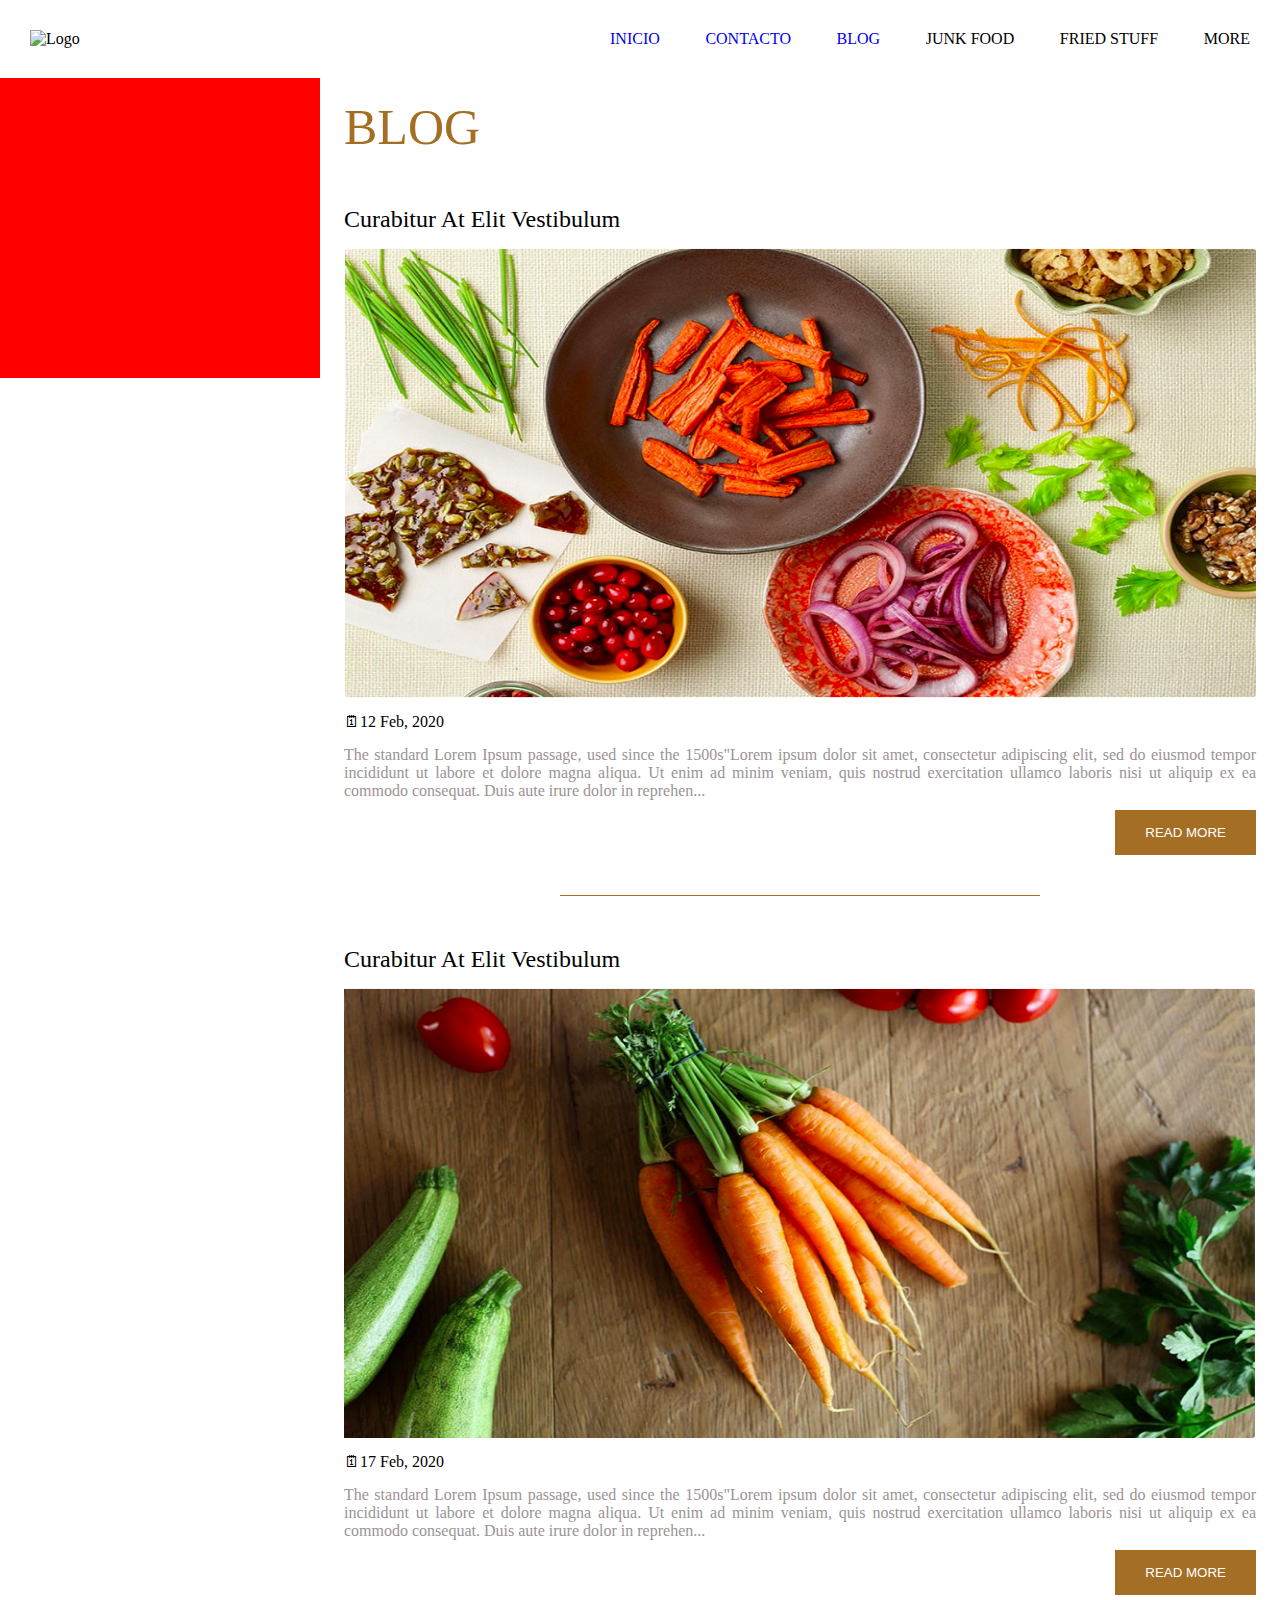
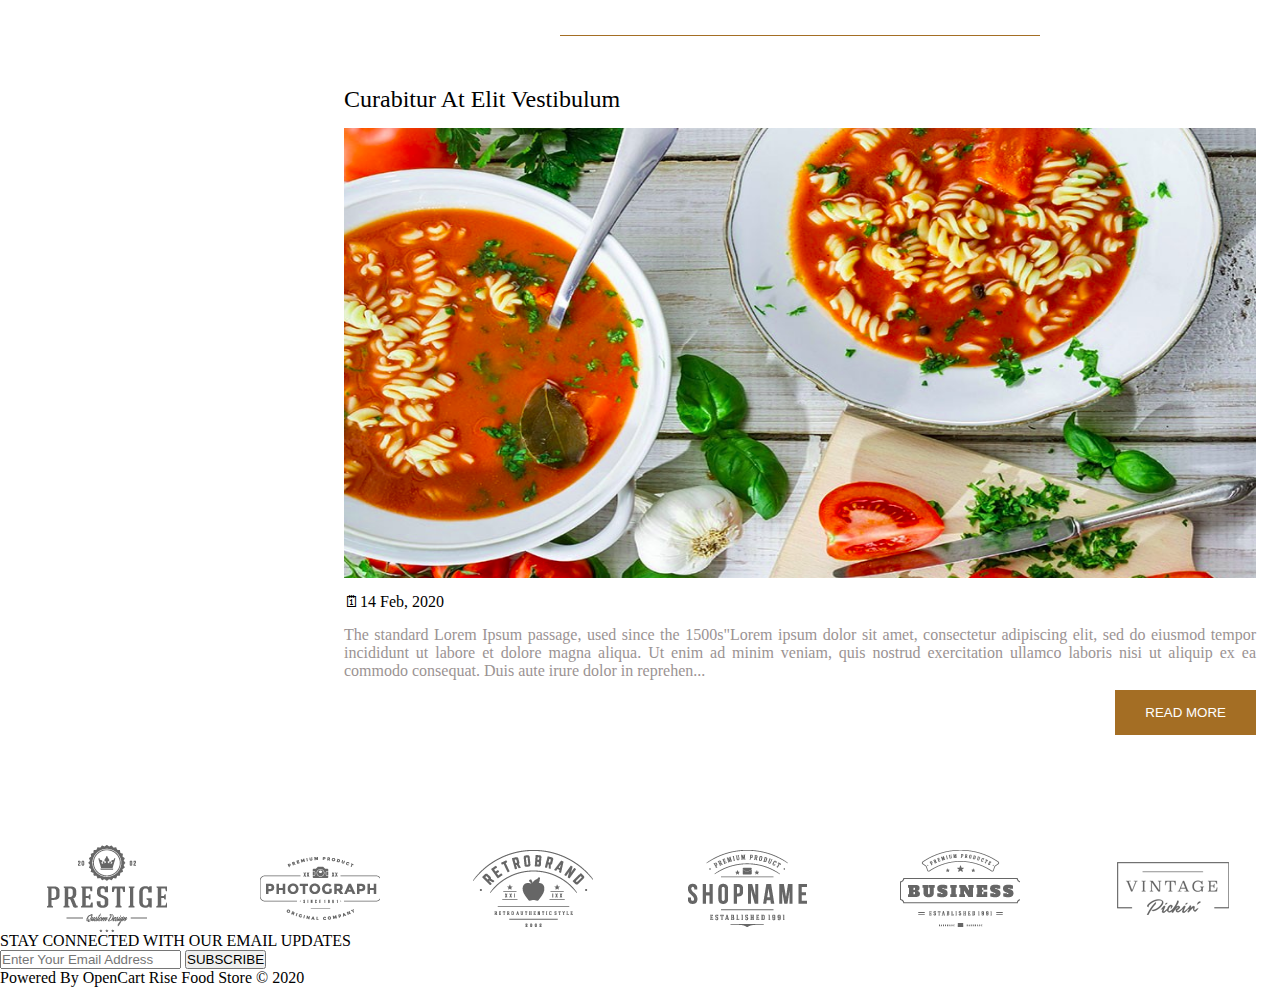
==== blog.html @ 11cfe113 "Entradas de blog" ====
<!DOCTYPE html>
<html lang="en">
<head>
    <meta charset="UTF-8">
    <meta name="viewport" content="width=device-width, initial-scale=1.0">
    <title>Restaurante</title>

    <link rel="stylesheet" href="css/style.css">
    <link rel="stylesheet" href="css/blog.css">
</head>
<body>
    
    <!-- Header -->
    <header class="main-header">
        <div class="logo">
            <img class="img-responsive" src="img/logo.jpg" alt="Logo">
        </div>
        <nav>
            <ul>
                <li><a href="index.html">INICIO</a></li>
                <li><a href="contacto.html">CONTACTO</a></li>
                <li><a href="blog.html">BLOG</a></li>
                <li><a>JUNK FOOD</a></li>
                <li><a>FRIED STUFF</a></li>
                <li><a>MORE</a></li>
            </ul>
        </nav>
        
    </header>
    <!-- Fin header -->

    <div class="main">
        <aside class="aside">

        </aside>
    
        <article class="container-articulo">
            <p class="blog">BLOG</p>

            <div class="articulo">
                <p>Curabitur At Elit Vestibulum</p>
                <img src="img/blog01.png" alt="">
                <p class="fecha-articulo">🗓12 Feb, 2020</p>
                <p>The standard Lorem Ipsum passage, used since the 1500s"Lorem ipsum dolor sit amet, consectetur adipiscing elit, 
                    sed do eiusmod tempor incididunt ut labore et dolore magna aliqua. Ut enim ad minim veniam, 
                    quis nostrud exercitation ullamco laboris nisi ut aliquip ex ea commodo consequat. Duis aute irure dolor in reprehen...
                </p> 
                <div class="container-btn">
                    <button class="btnArticulo">READ MORE</button>
                </div>
            </div>

            <div class="linea"></div>

            <div class="articulo">
                <p>Curabitur At Elit Vestibulum</p>
                <img src="img/blog02.png" alt="">
                <p class="fecha-articulo">🗓17 Feb, 2020</p>
                <p>The standard Lorem Ipsum passage, used since the 1500s"Lorem ipsum dolor sit amet, consectetur adipiscing elit, 
                    sed do eiusmod tempor incididunt ut labore et dolore magna aliqua. Ut enim ad minim veniam, 
                    quis nostrud exercitation ullamco laboris nisi ut aliquip ex ea commodo consequat. Duis aute irure dolor in reprehen...
                </p> 
                <div class="container-btn">
                    <button class="btnArticulo">READ MORE</button>
                </div>
            </div>

            <div class="linea"></div>

            <div class="articulo">
                <p>Curabitur At Elit Vestibulum</p>
                <img src="img/blog03.png" alt="">
                <p class="fecha-articulo">🗓14 Feb, 2020</p>
                <p>The standard Lorem Ipsum passage, used since the 1500s"Lorem ipsum dolor sit amet, consectetur adipiscing elit, 
                    sed do eiusmod tempor incididunt ut labore et dolore magna aliqua. Ut enim ad minim veniam, 
                    quis nostrud exercitation ullamco laboris nisi ut aliquip ex ea commodo consequat. Duis aute irure dolor in reprehen...
                </p> 
                <div class="container-btn">
                    <button class="btnArticulo">READ MORE</button>
                </div>
            </div>


    
        </article>

    </div>







    


    <!-- Logos marcas -->
    <section class="container-logos">

        <div class="logos">
            <img src="img/marca01.png" alt="">
            <img src="img/marca02.png" alt="">
            <img src="img/marca03.png" alt="">
            <img src="img/marca04.png" alt="">
            <img src="img/marca05.png" alt="">
            <img src="img/marca06.png" alt="">
        </div>

    </section>
    <!-- Fin logos marcas -->


    <!-- Footer -->
    <footer>
        <div class="suscribir">
            <div>
                <p>STAY CONNECTED WITH OUR EMAIL UPDATES</p>
            </div>
            <div class="input">
                <input type="text" placeholder="Enter Your Email Address">
                <button>SUBSCRIBE</button>
            </div>
        </div>

        <div class="copyright">
            <p>Powered By OpenCart Rise Food Store © 2020</p>
        </div>
        
    </footer>
    <!-- Fin footer -->

    
</body>
</html>
---- css/style.css ----
* {
    margin: 0;
    padding: 0;
    text-decoration: none;
    list-style: none;
}

/* Clases globales */
.img-responsive {
    max-width: 100%;
    height: auto;
}

h2 {
    font-size: 40px;
}

h3 {
    color: rgb(164,110,36);
    font-size: 30px;
}

.centradoTxt {
    text-align: center;
}
/***********************/


body {
    display: flex;
    flex-direction: column;
    min-height: 100vh;
}


/***** LOGO Y BARRA DE NAVEGACIÓN *****/
.main-header {
    display: flex;
    flex-direction: row;
    justify-content: space-between;
    align-items: center;
    margin: 30px 0;
}

.logo {
    margin-left: 30px;
}

nav > ul {
    width: 50vw;
    display: flex;
    justify-content: space-between;
    flex-wrap: wrap;
    margin-right: 30px;
}

nav ul li:hover {
    color: rgb(164,110,36);
}
/********************/


/****** Slider *****/
.slider {
   width: 100%; 
}
/********************/


/***** SECTION TIPOS DE COMIDA *****/
.tiposComida {
    display: flex;
    flex-direction: row;
    flex-wrap: wrap;
    width: 100%;
    justify-content: center; 
    margin-top: 30px;
    width: 100%;
    height: 50%; 
}

.tiposComida img {
    width: 44vw;
    height: 44vh;
} 

.tiposComida img:nth-child(2)  {
    margin-left: 30px;
}
/********************/


/***** Productos *****/
.productos {
    display: flex;
    flex-wrap: wrap;
    flex-direction: column;
    align-items: center;
    margin-top: 90px;
}

.nav-productos {
    margin-top: 40px;
    width: 100%;
    display: flex;
    flex-wrap: wrap;
    justify-content: center;
    flex-wrap: wrap;
}

.nav-productos ul {
    display: flex;
    flex-wrap: wrap;
    justify-content: space-between;
    flex-wrap: wrap;
}

.nav-productos ul li {
    border: 1px solid rgb(170, 164, 164);
    padding: 12px 25px;
}

.nav-productos ul li:nth-child(2), .nav-productos ul li:nth-child(3) {
    margin-left: 10px;
}

.nav-productos ul li:hover {
    background-color: rgb(164,110,36);
    color: rgb(255, 255, 255);
}

.nav-productos ul li:nth-child(1) {
    background-color: rgb(164,110,36);
    color: rgb(255, 255, 255);
}
 .img-productos {
    margin-top: 35px;
    display: flex;
    justify-content: space-around;
    flex-wrap: wrap;
    width: 100%;
}

.card-producto {
    display: flex;
    flex-direction: column;
    width: 20vw;
}

.info-producto {
    display: flex;
    flex-wrap: wrap;
    flex-direction: column;
    box-shadow: 2px 2px 2px rgb(204, 199, 199);
}

.tituloProducto {
    padding-top: 15px;
    margin-bottom: 10px;
}

.puntuacionProducto {
   margin-top: 10px;
   padding-bottom: 20px;
}

.div {
    background-color: red;
    width: 100%;
}

.ver-productos button{
    margin-top: 35px;
    background-color: rgb(164,110,36);
    border: none;
    padding: 15px 40px;
    color: rgb(255, 255, 255);
}

.ver-productos button:hover {
    background-color: rgb(0, 0, 0);
}
/********************/


/***** Comentarios *****/
.container-comentarios {
    display: flex;
    flex-wrap: wrap;
    justify-content: center;
    
} 

.comentario {
    padding-left: 40px;
    padding-right: 40px;
    display: flex;
    justify-content: space-between;
    align-items: center; 
    margin: 80px 10px;
    border: 2px solid rgb(164,110,36);
    width: 90%;
    height: 200px;
}

.autor-comentario {
    display: flex;
    align-items: center;
    width: 350px;
    height: 100px;
}

.datos-autor {
    margin-left: 30px;
}

.datos-autor p {
    margin-top: 10px;
}

.comentario p span {
    font-size: 20px;
}

.cita {
    display: flex;
    flex-wrap: wrap;
    align-items: center;
    height: 100px;
    margin-left: 100px;
    margin-right: 30px;
}
/********************/


/***** Logos marcas *****/
.logos {
    display: flex;
    justify-content: space-around;
    width: 100%;
    

}
/********************/
---- css/blog.css ----
* {
    margin: 0;
    padding: 0;
    text-decoration: none;
    list-style: none;
}

.img-responsive {
    max-width: 100%;
    height: auto;
}

body {
    display: flex;
    flex-direction: column;
    min-height: 100vh;
}


.main {
    display: flex;
    justify-content: space-between;

    width: 100%;
}


.aside {
    background-color: red;
    width: 25%;
    height: 300px;
}

.container-articulo {
    display: flex;
    flex-direction: column;
    align-items: center;
    width: 75%;
}

.blog {
    margin-top: 20px;
    width: 95%;
    color: rgb(164,110,36);
    text-align: left;
    font-size: 50px;
}

.articulo {
    display: flex;
    flex-direction: column;
    align-items: center;
    width: 95%;
}

.articulo p:nth-child(1) {
    width: 100%;
    margin-top: 50px;
    margin-bottom: 15px;
    font-size: 24px;
    text-align: start;
}

.articulo p:nth-child(4){
    text-align: justify;
    margin-top: 15px;
    color: rgb(155, 147, 147);
    padding-bottom: 10px;
} 

.articulo img {
    width: 100%;
    height: 450px;
    display: flex;
}

.fecha-articulo {
    width: 100%;
    text-align: left;
    margin-top: 15px;
}

.container-btn {
    width: 100%;
    display: flex;
    justify-content: flex-end;
}

.btnArticulo {
    background-color: rgb(164,110,36);
    border: none;
    padding: 15px 30px;
    margin-bottom: 40px;
    color: rgb(255, 255, 255);
}

.btnArticulo:hover {
    background-color: rgb(0, 0, 0);
}

.linea {
    background-color: rgb(164,110,36);
    width: 50%;
    height: 1px;
}

.container-logos {
    margin-top: 70px;
}
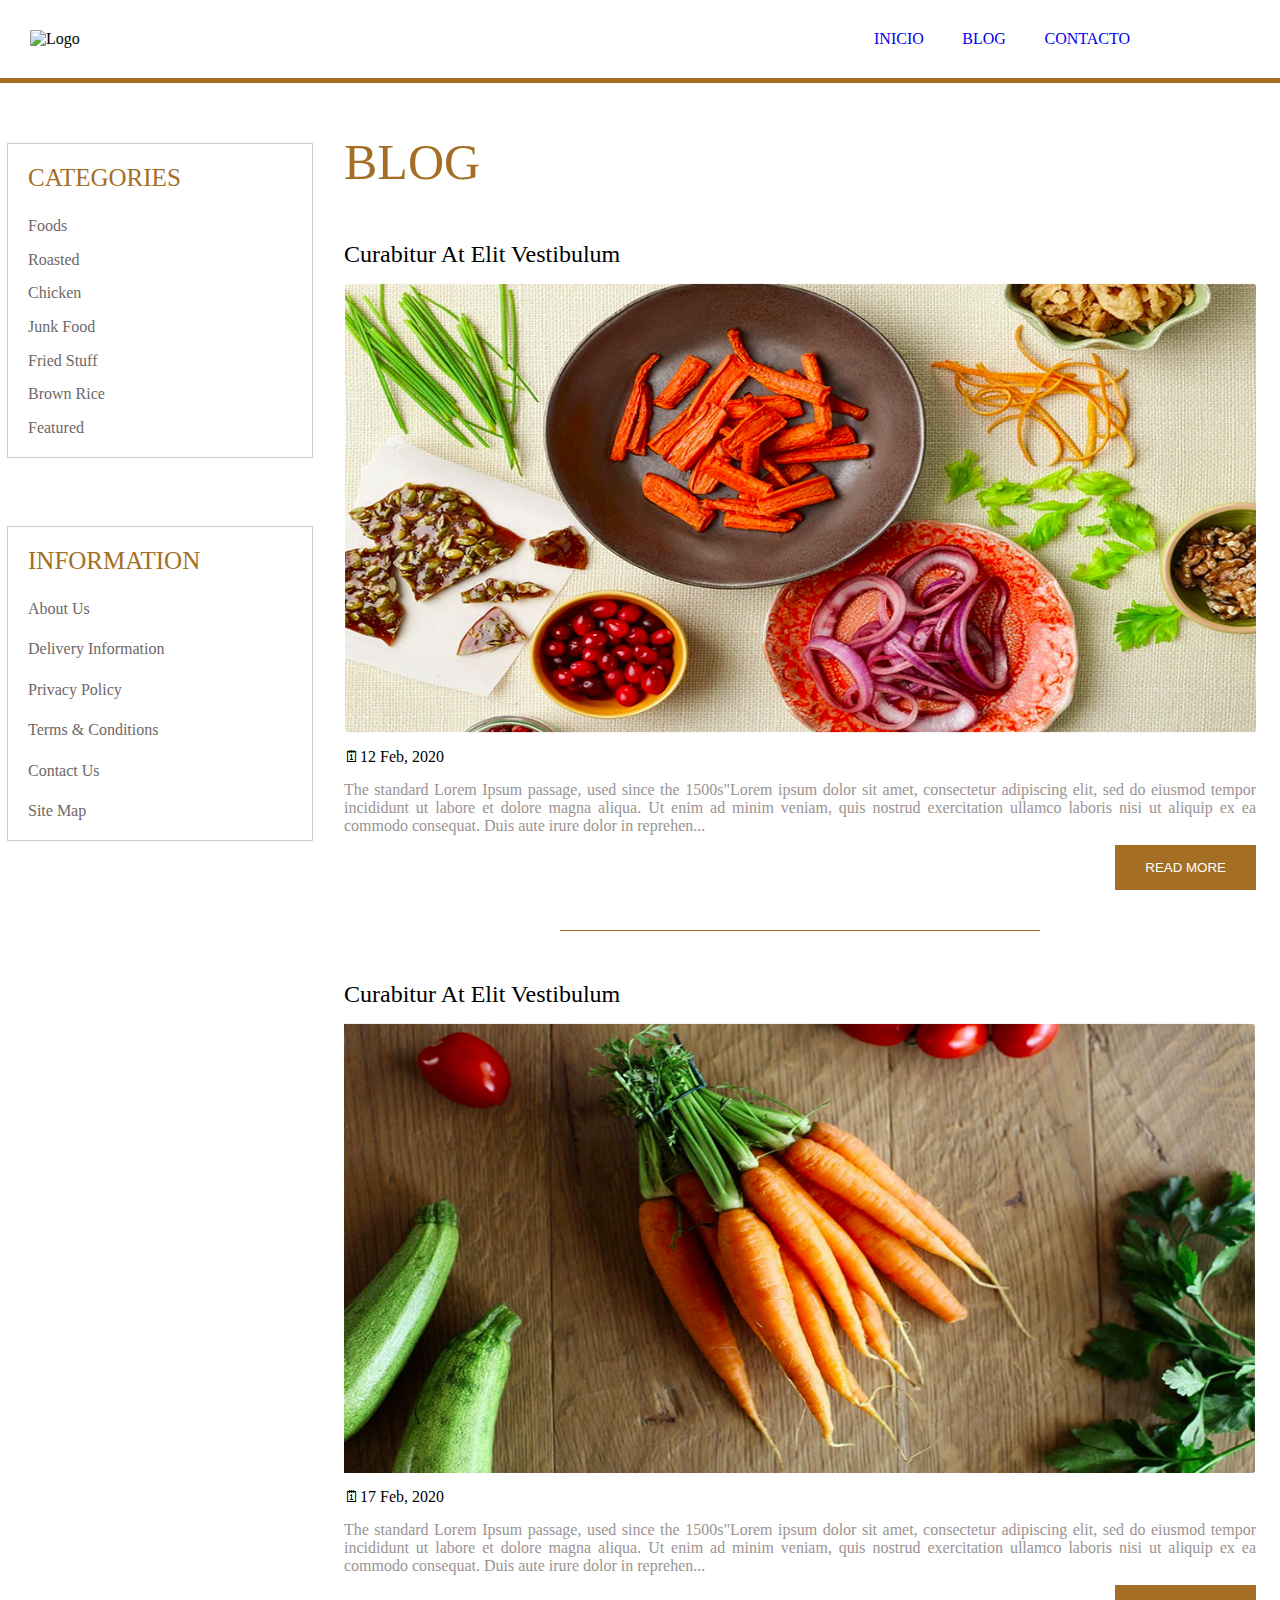
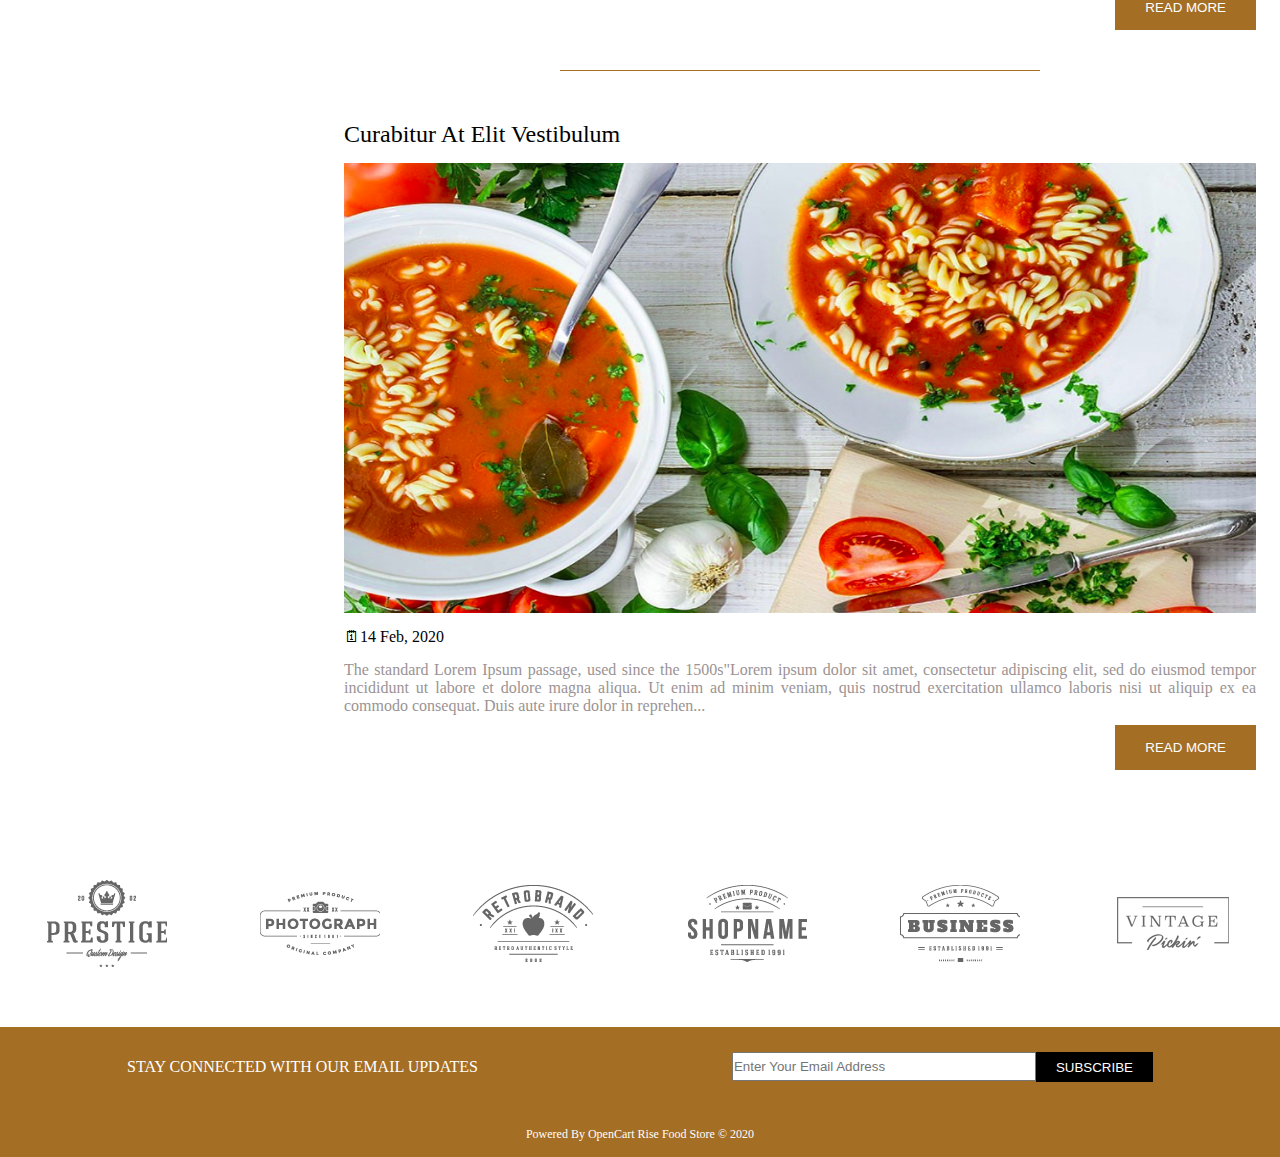
==== commit f673558e: "Aside información" ====
--- a/blog.html
+++ b/blog.html
@@ -18,19 +18,47 @@
         <nav>
             <ul>
                 <li><a href="index.html">INICIO</a></li>
+                <li><a href="blog.html">BLOG</a></li>
                 <li><a href="contacto.html">CONTACTO</a></li>
-                <li><a href="blog.html">BLOG</a></li>
-                <li><a>JUNK FOOD</a></li>
-                <li><a>FRIED STUFF</a></li>
-                <li><a>MORE</a></li>
             </ul>
         </nav>
         
     </header>
     <!-- Fin header -->
 
+    <div class="linea"></div>
+
+
     <div class="main">
         <aside class="aside">
+            <div class="categorias">
+                <p>CATEGORIES</p>
+                <ul>
+                    <li>Foods</li>
+                    <li>Roasted</li>
+                    <li>Chicken</li>
+                    <li>Junk Food</li>
+                    <li>Fried Stuff</li>
+                    <li>Brown Rice</li>
+                    <li>Featured</li>
+                </ul>
+            </div>
+
+            <div class="img-aside">
+                <img class="img" src="img/img_aside.png" alt="">  
+            </div> 
+
+            <div class="categorias">
+                <p>INFORMATION</p>
+                <ul>
+                    <li>About Us</li>
+                    <li>Delivery Information</li>
+                    <li>Privacy Policy</li>
+                    <li>Terms & Conditions</li>
+                    <li>Contact Us</li>
+                    <li>Site Map</li>
+                </ul>
+            </div>
 
         </aside>
     
@@ -50,7 +78,7 @@
                 </div>
             </div>
 
-            <div class="linea"></div>
+            <div class="linea-articulo"></div>
 
             <div class="articulo">
                 <p>Curabitur At Elit Vestibulum</p>
@@ -65,7 +93,7 @@
                 </div>
             </div>
 
-            <div class="linea"></div>
+            <div class="linea-articulo"></div>
 
             <div class="articulo">
                 <p>Curabitur At Elit Vestibulum</p>
@@ -86,13 +114,6 @@
 
     </div>
 
-
-
-
-
-
-
-    
 
 
     <!-- Logos marcas -->
--- a/css/style.css
+++ b/css/style.css
@@ -47,15 +47,16 @@
 }
 
 nav > ul {
-    width: 50vw;
+    width: 20vw;
     display: flex;
     justify-content: space-between;
     flex-wrap: wrap;
-    margin-right: 30px;
+    margin-right: 150px;
 }
 
 nav ul li:hover {
     color: rgb(164,110,36);
+    cursor: pointer;
 }
 /********************/
 
@@ -127,6 +128,7 @@
 .nav-productos ul li:hover {
     background-color: rgb(164,110,36);
     color: rgb(255, 255, 255);
+    cursor: pointer;
 }
 
 .nav-productos ul li:nth-child(1) {
@@ -145,6 +147,10 @@
     display: flex;
     flex-direction: column;
     width: 20vw;
+}
+
+.card-producto:hover {
+    cursor: pointer;
 }
 
 .info-producto {
@@ -170,7 +176,7 @@
 }
 
 .ver-productos button{
-    margin-top: 35px;
+    margin-top: 45px;
     background-color: rgb(164,110,36);
     border: none;
     padding: 15px 40px;
@@ -179,6 +185,7 @@
 
 .ver-productos button:hover {
     background-color: rgb(0, 0, 0);
+    cursor: pointer;
 }
 /********************/
 
@@ -238,12 +245,71 @@
     display: flex;
     justify-content: space-around;
     width: 100%;
-    
-
-}
-/********************/
-
-
-
-
-
+}
+/********************/
+
+
+/***** Footer *****/
+footer {
+    background-color: rgb(164,110,36);
+    margin-top: 60px;
+    display: flex;
+    flex-direction: column;
+}
+
+.suscribir {
+    padding-top: 25px;
+    margin-bottom: 15px;
+    width: 100%;
+    display: flex;
+    justify-content: space-around;
+    align-items: center;
+}
+
+.suscribir div p {
+    color: rgb(255, 255, 255);
+}
+
+.suscribir div:nth-child(2) button {
+    height: 30px;
+    padding-left: 20px;
+    padding-right: 20px;
+    border: none;
+    background-color: rgb(0, 0, 0);
+    color: rgb(255, 255, 255);
+}
+
+.suscribir div:nth-child(2) button:hover {
+    color: rgb(164,110,36);
+    cursor: pointer;
+}
+
+.input {
+    display: flex;
+    justify-content: center;
+    height: 30px;
+}
+
+.suscribir div:nth-child(2) input {
+    height: 25px;
+    width: 300px;
+}
+
+.copyright {
+    margin-top: 30px;
+    padding-bottom: 15px;
+    display: flex;
+    justify-content: center;
+    align-content: center;
+    color: rgb(255, 255, 255);
+}
+
+.copyright p {
+    font-size: 12px;
+}
+/********************/
+
+
+
+
+
--- a/css/blog.css
+++ b/css/blog.css
@@ -8,6 +8,12 @@
 .img-responsive {
     max-width: 100%;
     height: auto;
+}
+
+.linea {
+    width: 100%;
+    height: 5px;
+    background-color: rgb(164,110,36);
 }
 
 body {
@@ -26,12 +32,15 @@
 
 
 .aside {
-    background-color: red;
+    margin-top: 60px;
+    display: flex;
+    flex-direction: column;
     width: 25%;
     height: 300px;
 }
 
 .container-articulo {
+    margin-top: 30px;
     display: flex;
     flex-direction: column;
     align-items: center;
@@ -96,9 +105,10 @@
 
 .btnArticulo:hover {
     background-color: rgb(0, 0, 0);
+    cursor: pointer;
 }
 
-.linea {
+.linea-articulo {
     background-color: rgb(164,110,36);
     width: 50%;
     height: 1px;
@@ -108,4 +118,61 @@
     margin-top: 70px;
 }
 
+/***** Aside Categorias *****/
+.aside {
+    display: flex;
+    flex-direction: column;
+    align-items: center;
+}
 
+.categorias {
+    width: 95%;
+    border: 1px solid rgb(209, 202, 202);  
+}
+
+.categorias p:nth-child(1) {
+    color: rgb(164,110,36);
+    padding-left: 20px;
+    font-size: 25px;
+    padding-top: 20px;
+    padding-bottom: 15px;
+}
+
+.categorias ul {
+    display: flex;
+    flex-direction: column;
+    justify-content: space-between;
+    height: 220px;
+    padding-left: 20px;
+    color: rgb(110, 104, 104);
+    padding-top: 10px;
+    padding-bottom: 20px;
+} 
+
+.categorias ul li:hover {
+    color: rgb(164,110,36);
+    cursor: pointer;
+}
+/***************/
+
+
+/***** Imagen Aside *****/
+.img-aside {
+    margin-top: 25px;
+    margin-bottom: 25px;
+    width: 95%;
+    
+
+}
+
+.img {
+    width: 100%;
+} 
+/***************/
+
+
+/***** Aside Información *****/
+/***************/
+
+
+
